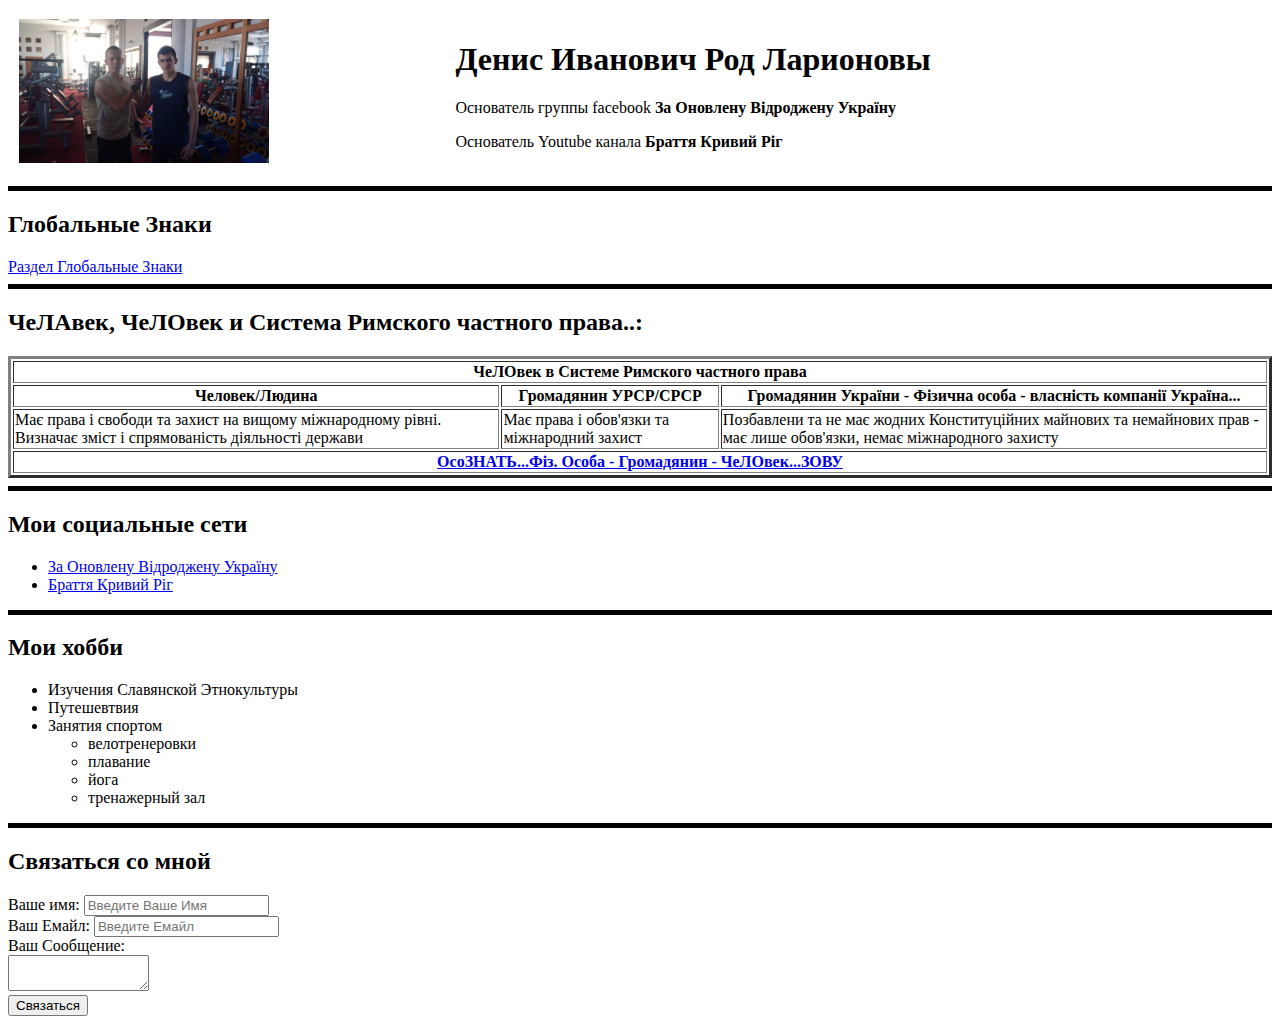
==== index.html @ 52ea0358 "Create 3oBy" ====
<!DOCTYPE html>
<html>
    <head>
        <meta charset="UTF-8" />
        <title>DENLDI</title>
    </head>
    <body>
        <table cellspacing="10" width="100%">
            <td aria-controls="red">
                <img width="250" alt="моё фото" src="Den+Andrey.jpeg" />
            </td>
            <td>
                <h1>Денис Иванович Род Ларионовы</h1>
                <p>
                    Основатель группы facebook
                    <strong>За Оновлену Відроджену Україну</strong>
                </p>
                <p>
                    Основатель Youtube канала <strong>Браття Кривий Ріг</strong>
                </p>
            </td>
        </table>

        <hr size="5" color="0" />

        <h2>Глобальные Знаки</h2>
        <a href="global_sings.html" target="_blank"> Раздел Глобальные Знаки</a>

        <hr size="5" color="0" />

        <h2>ЧеЛАвек, ЧеЛОвек и Система Римского частного права..:</h2>
        <table border="3">
            <thead>
                <tr>
                    <th colspan="3">
                        ЧеЛОвек в Системе Римского частного права
                    </th>
                </tr>
            </thead>

            <tbody>
                <tr>
                    <th>
                        <center>Человек/Людина</center>
                    </th>
                    <th><center>Громадянин УРСР/СРСР</center></th>
                    <th>
                        <center>
                            Громадянин України - Фізична особа - власність
                            компанії Україна...
                        </center>
                    </th>
                </tr>
                <tr>
                    <td>
                        Має права і свободи та захист на вищому міжнародному
                        рівні. Визначає зміст і спрямованість діяльності держави
                    </td>
                    <td>Має права і обов'язки та міжнародний захист</td>
                    <td>
                        Позбавлени та не має жодних Конституційних майнових та
                        немайнових прав - має лише обов'язки, немає міжнародного
                        захисту
                    </td>
                </tr>
            </tbody>
            <tfoot>
                <tr>
                    <th colspan="3">
                        <a
                            href="https://scontent-cdg2-1.xx.fbcdn.net/v/t39.30808-6/256586307_3530127837112165_4935937704176370676_n.jpg?_nc_cat=107&ccb=1-7&_nc_sid=b9115d&_nc_ohc=7V0wMzi5R7wAX98xJex&_nc_ht=scontent-cdg2-1.xx&oh=00_AT8H44hjmwQkJxcYkfN5ytrgrsfUcLQn59EgDIRNCwvTRw&oe=62ADE4AA"
                            target="_blank"
                            >ОсоЗНАТЬ...Фіз. Особа - Громадянин -
                            ЧеЛОвек...ЗОВУ</a
                        >
                    </th>
                </tr>
            </tfoot>
        </table>

        <hr size="5" color="0" />

        <h2>Мои социальные сети</h2>
        <ul>
            <li>
                <a
                    href="https://www.facebook.com/groups/zovu1961"
                    target="_blank"
                    >За Оновлену Відроджену Україну</a
                >
            </li>
            <li>
                <a
                    target="_blank"
                    href="https://www.youtube.com/channel/
                UCHVeMzqa1eYknHtkkZnfa_w"
                >
                    Браття Кривий Ріг</a
                >
            </li>
        </ul>

        <hr size="5" color="0" />

        <h2>Мои хобби</h2>
        <ul>
            <li>Изучения Славянской Этнокультуры</li>
            <li>Путешевтвия</li>
            <li>
                Занятия спортом
                <ul>
                    <li>велотренеровки</li>
                    <li>плавание</li>
                    <li>йога</li>
                    <li>тренажерный зал</li>
                </ul>
            </li>
        </ul>

        <hr size="5" color="0" />

        <h2>Связаться со мной</h2>

        <form action="/">
            <label for="name">Ваше имя:</label>
            <input type="text" id="name" placeholder="Введите Ваше Имя" />

            <br />

            <label for="email">Ваш Емайл:</label>
            <input type="text" id="email" placeholder="Введите Емайл" />

            <br />

            <label for="text">Ваш Сообщение:</label>
            <br />
            <textarea id="text" rows="2" cols="15"></textarea>

            <br />

            <input type="submit" value="Связаться" />
        </form>
    </body>
</html>
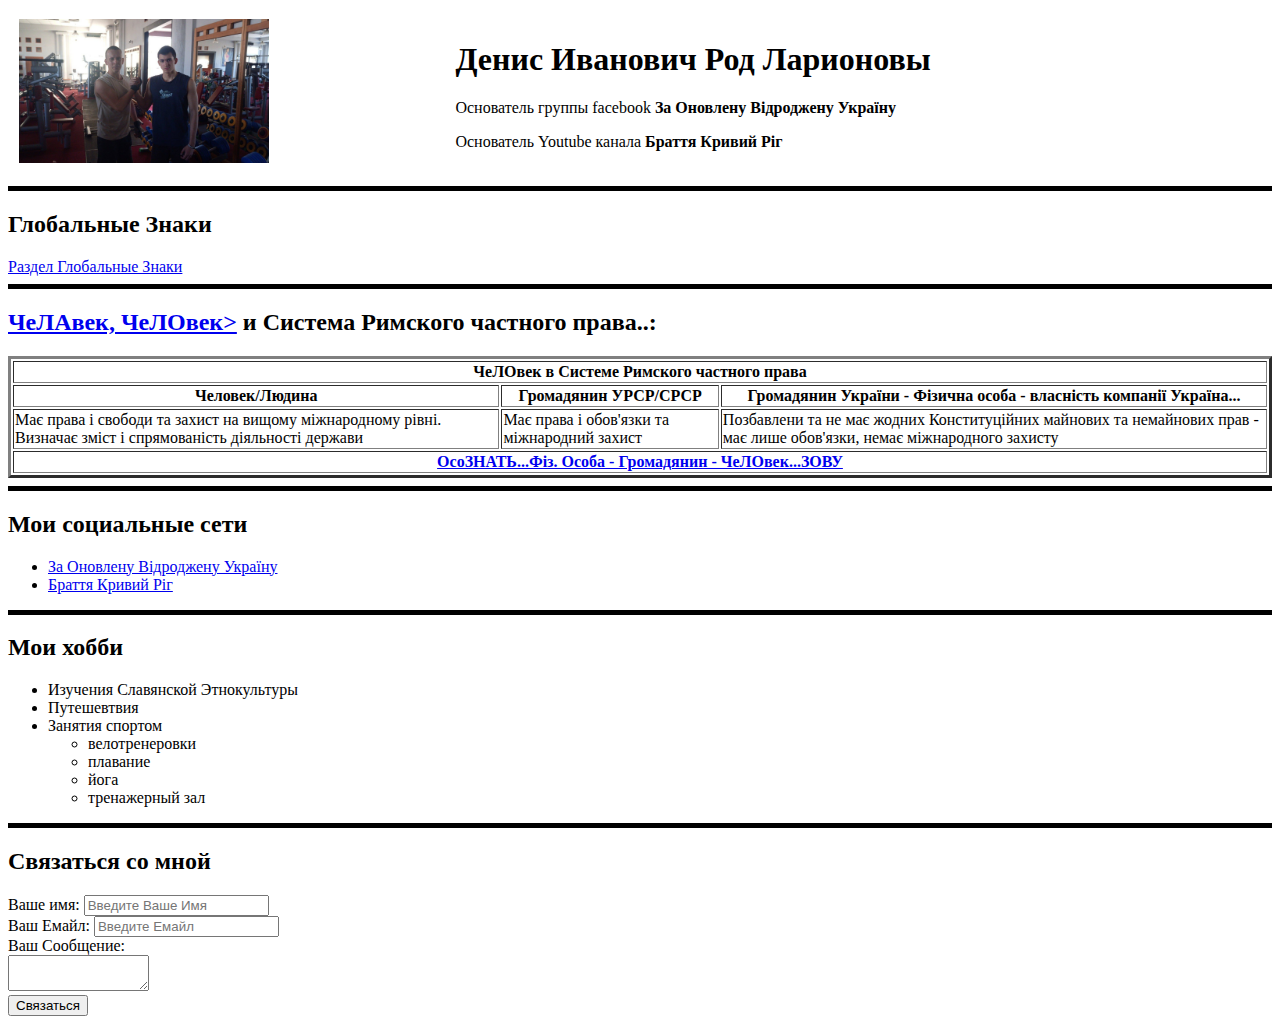
==== commit 512e0756: "Add files via upload" ====
--- a/index.html
+++ b/index.html
@@ -28,7 +28,11 @@
 
         <hr size="5" color="0" />
 
-        <h2>ЧеЛАвек, ЧеЛОвек и Система Римского частного права..:</h2>
+        <h2>
+            <a href="chelavek.html" target="_blank"> ЧеЛАвек, ЧеЛОвек></a>
+            и Система Римского частного права..:
+        </h2>
+
         <table border="3">
             <thead>
                 <tr>
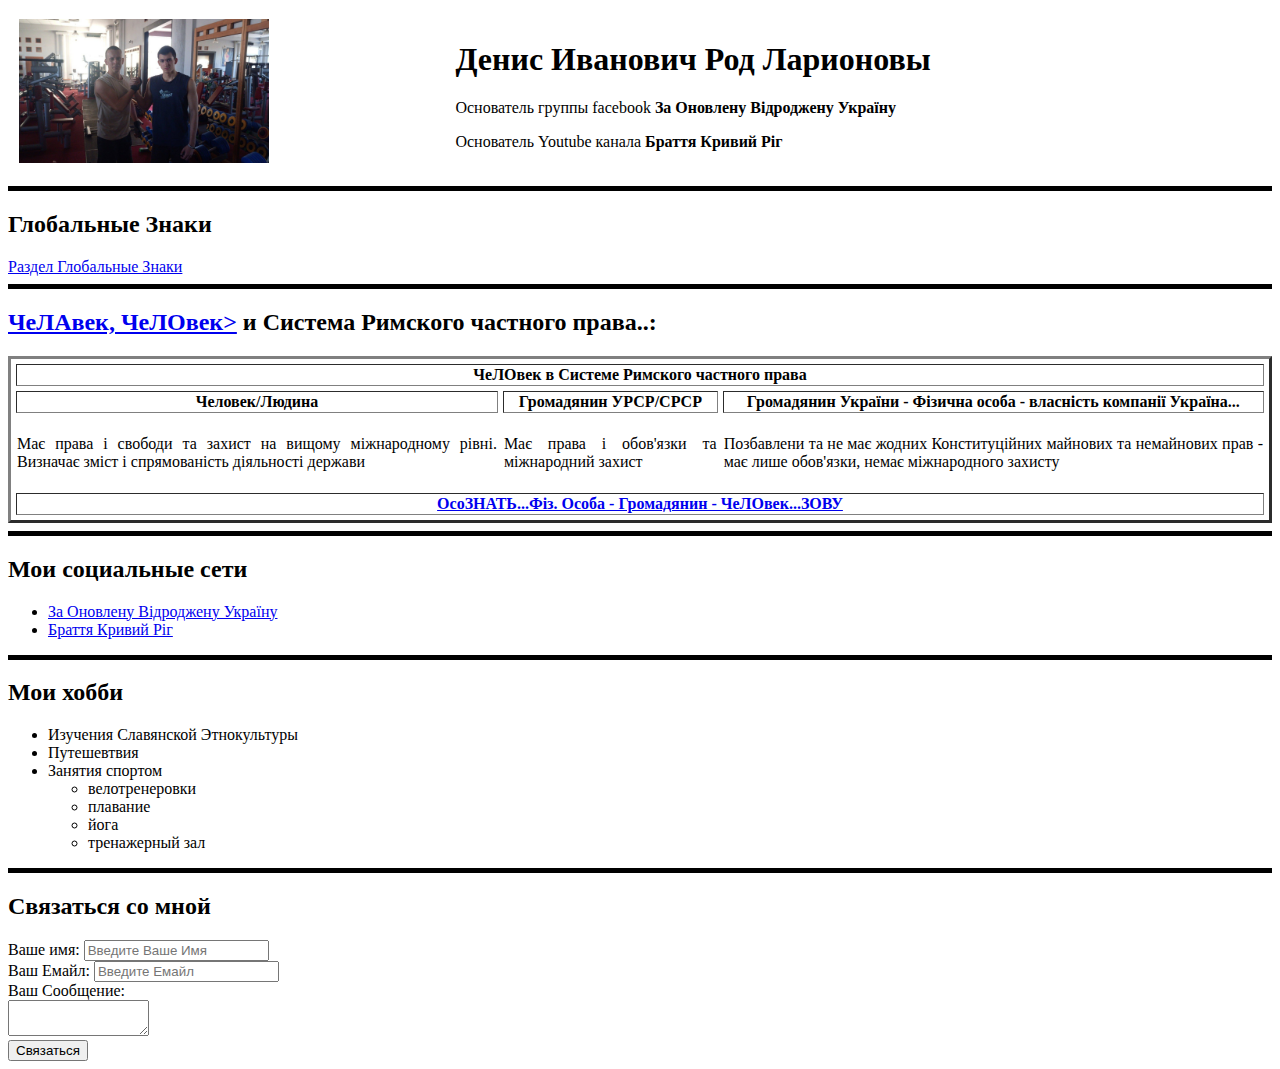
==== commit dec6c9b0: "Add files via upload" ====
--- a/index.html
+++ b/index.html
@@ -33,7 +33,7 @@
             и Система Римского частного права..:
         </h2>
 
-        <table border="3">
+        <table border="3" cellspacing="5">
             <thead>
                 <tr>
                     <th colspan="3">
@@ -56,15 +56,24 @@
                     </th>
                 </tr>
                 <tr>
-                    <td>
-                        Має права і свободи та захист на вищому міжнародному
-                        рівні. Визначає зміст і спрямованість діяльності держави
+                    <td style="border: none">
+                        <p align="justify">
+                            Має права і свободи та захист на вищому міжнародному
+                            рівні. Визначає зміст і спрямованість діяльності
+                            держави
+                        </p>
                     </td>
-                    <td>Має права і обов'язки та міжнародний захист</td>
-                    <td>
-                        Позбавлени та не має жодних Конституційних майнових та
-                        немайнових прав - має лише обов'язки, немає міжнародного
-                        захисту
+                    <td style="border: none">
+                        <p align="justify">
+                            Має права і обов'язки та міжнародний захист
+                        </p>
+                    </td>
+                    <td style="border: none">
+                        <p align="justify">
+                            Позбавлени та не має жодних Конституційних майнових
+                            та немайнових прав - має лише обов'язки, немає
+                            міжнародного захисту
+                        </p>
                     </td>
                 </tr>
             </tbody>
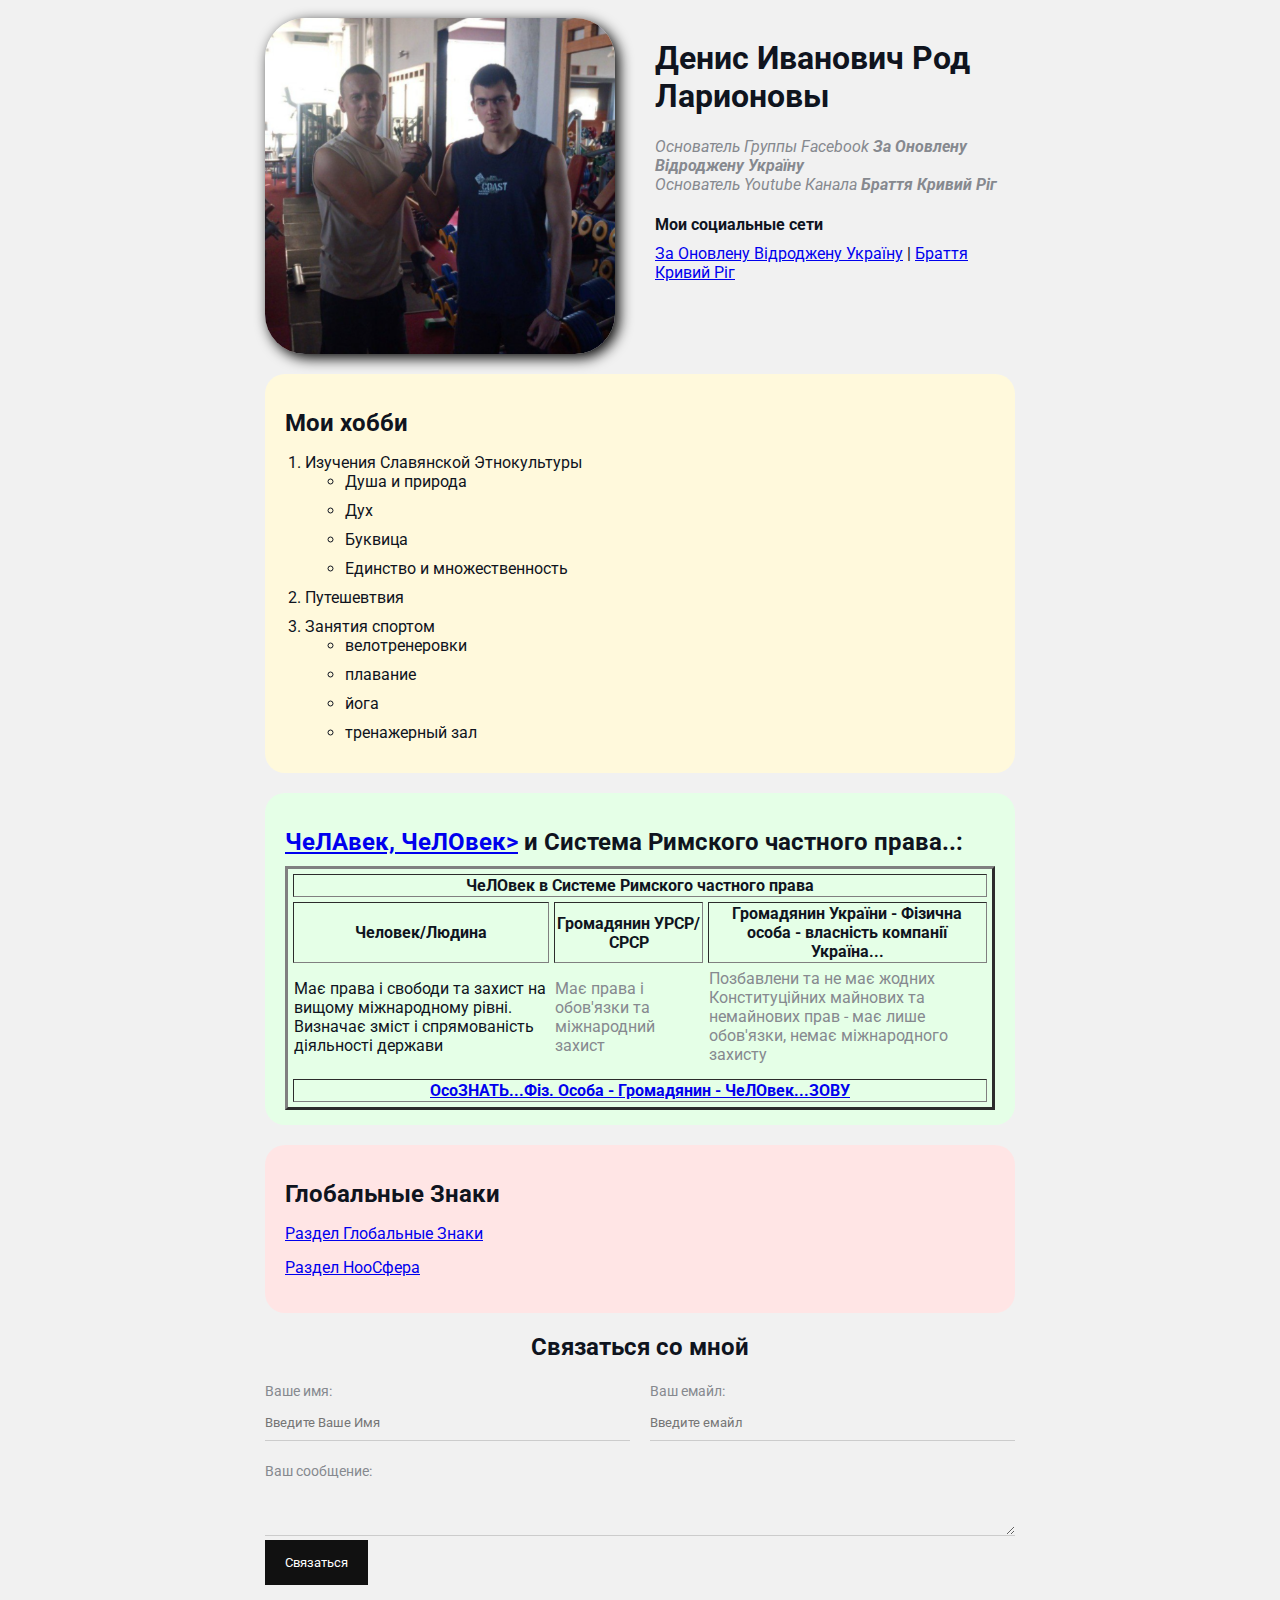
==== commit 81713f73: "Add files via upload" ====
--- a/index.html
+++ b/index.html
@@ -3,155 +3,189 @@
     <head>
         <meta charset="UTF-8" />
         <title>DENLDI</title>
+        <link href="styles.css" rel="stylesheet" />
+
+        <link rel="stylesheet" href="" />
     </head>
     <body>
-        <table cellspacing="10" width="100%">
-            <td aria-controls="red">
-                <img width="250" alt="моё фото" src="Den+Andrey.jpeg" />
-            </td>
-            <td>
-                <h1>Денис Иванович Род Ларионовы</h1>
-                <p>
-                    Основатель группы facebook
-                    <strong>За Оновлену Відроджену Україну</strong>
-                </p>
-                <p>
-                    Основатель Youtube канала <strong>Браття Кривий Ріг</strong>
-                </p>
-            </td>
-        </table>
+        <div class="conteiner">
+            <div class="info">
+                <img src="ScreenShot_20220712102528.png" class="avatar" />
 
-        <hr size="5" color="0" />
+                <div class="info-text">
+                    <h1>Денис Иванович Род Ларионовы</h1>
+                    <p>
+                        Основатель группы facebook
+                        <strong>За Оновлену Відроджену Україну</strong>
+                    </p>
+                    <p>
+                        Основатель Youtube канала
+                        <strong>Браття Кривий Ріг</strong>
+                    </p>
 
-        <h2>Глобальные Знаки</h2>
-        <a href="global_sings.html" target="_blank"> Раздел Глобальные Знаки</a>
+                    <h4>Мои социальные сети</h4>
 
-        <hr size="5" color="0" />
+                    <a
+                        href="https://www.facebook.com/groups/zovu1961"
+                        target="_blank"
+                        >За Оновлену Відроджену Україну</a
+                    >
+                    |
+                    <a
+                        target="_blank"
+                        href="https://www.youtube.com/channel/UCHVeMzqa1eYknHtkkZnfa_w"
+                        >Браття Кривий Ріг</a
+                    >
+                </div>
+            </div>
 
-        <h2>
-            <a href="chelavek.html" target="_blank"> ЧеЛАвек, ЧеЛОвек></a>
-            и Система Римского частного права..:
-        </h2>
+            <div class="card bg-yellow">
+                <h2>Мои хобби</h2>
+                <ol class="list">
+                    <li>
+                        Изучения Славянской Этнокультуры
+                        <ul>
+                            <li>Душа и природа</li>
+                            <li>Дух</li>
+                            <li>Буквица</li>
+                            <li>Единство и множественность</li>
+                        </ul>
+                    </li>
+                    <li>Путешевтвия</li>
+                    <li>
+                        Занятия спортом
+                        <ul>
+                            <li>велотренеровки</li>
+                            <li>плавание</li>
+                            <li>йога</li>
+                            <li>тренажерный зал</li>
+                        </ul>
+                    </li>
+                </ol>
+            </div>
 
-        <table border="3" cellspacing="5">
-            <thead>
-                <tr>
-                    <th colspan="3">
-                        ЧеЛОвек в Системе Римского частного права
-                    </th>
-                </tr>
-            </thead>
+            <div class="card bg-green">
+                <h2>
+                    <a href="chelavek.html" target="_blank">
+                        ЧеЛАвек, ЧеЛОвек></a
+                    >
+                    и Система Римского частного права..:
+                </h2>
 
-            <tbody>
-                <tr>
-                    <th>
-                        <center>Человек/Людина</center>
-                    </th>
-                    <th><center>Громадянин УРСР/СРСР</center></th>
-                    <th>
-                        <center>
-                            Громадянин України - Фізична особа - власність
-                            компанії Україна...
-                        </center>
-                    </th>
-                </tr>
-                <tr>
-                    <td style="border: none">
-                        <p align="justify">
-                            Має права і свободи та захист на вищому міжнародному
-                            рівні. Визначає зміст і спрямованість діяльності
-                            держави
-                        </p>
-                    </td>
-                    <td style="border: none">
-                        <p align="justify">
-                            Має права і обов'язки та міжнародний захист
-                        </p>
-                    </td>
-                    <td style="border: none">
-                        <p align="justify">
-                            Позбавлени та не має жодних Конституційних майнових
-                            та немайнових прав - має лише обов'язки, немає
-                            міжнародного захисту
-                        </p>
-                    </td>
-                </tr>
-            </tbody>
-            <tfoot>
-                <tr>
-                    <th colspan="3">
+                <table class="table" border="3" cellspacing="5">
+                    <thead>
+                        <tr>
+                            <th colspan="3">
+                                ЧеЛОвек в Системе Римского частного права
+                            </th>
+                        </tr>
+                    </thead>
+
+                    <tbody>
+                        <tr>
+                            <th>
+                                <center>Человек/Людина</center>
+                            </th>
+                            <th><center>Громадянин УРСР/СРСР</center></th>
+                            <th>
+                                <center>
+                                    Громадянин України - Фізична особа -
+                                    власність компанії Україна...
+                                </center>
+                            </th>
+                        </tr>
+                        <tr>
+                            <td>
+                                Має права і свободи та захист на вищому
+                                міжнародному рівні. Визначає зміст і
+                                спрямованість діяльності держави
+                            </td>
+                            <td>Має права і обов'язки та міжнародний захист</td>
+                            <td>
+                                Позбавлени та не має жодних Конституційних
+                                майнових та немайнових прав - має лише
+                                обов'язки, немає міжнародного захисту
+                            </td>
+                        </tr>
+                    </tbody>
+                    <tfoot>
+                        <tr>
+                            <th colspan="3">
+                                <a
+                                    href="https://scontent-cdg2-1.xx.fbcdn.net/v/t39.30808-6/256586307_3530127837112165_4935937704176370676_n.jpg?_nc_cat=107&ccb=1-7&_nc_sid=b9115d&_nc_ohc=7V0wMzi5R7wAX98xJex&_nc_ht=scontent-cdg2-1.xx&oh=00_AT8H44hjmwQkJxcYkfN5ytrgrsfUcLQn59EgDIRNCwvTRw&oe=62ADE4AA"
+                                    target="_blank"
+                                    >ОсоЗНАТЬ...Фіз. Особа - Громадянин -
+                                    ЧеЛОвек...ЗОВУ</a
+                                >
+                            </th>
+                        </tr>
+                    </tfoot>
+                </table>
+            </div>
+
+            <div class="card bg-red">
+                <h2>Глобальные Знаки</h2>
+                <ul class="link-list">
+                    <li>
                         <a
-                            href="https://scontent-cdg2-1.xx.fbcdn.net/v/t39.30808-6/256586307_3530127837112165_4935937704176370676_n.jpg?_nc_cat=107&ccb=1-7&_nc_sid=b9115d&_nc_ohc=7V0wMzi5R7wAX98xJex&_nc_ht=scontent-cdg2-1.xx&oh=00_AT8H44hjmwQkJxcYkfN5ytrgrsfUcLQn59EgDIRNCwvTRw&oe=62ADE4AA"
                             target="_blank"
-                            >ОсоЗНАТЬ...Фіз. Особа - Громадянин -
-                            ЧеЛОвек...ЗОВУ</a
+                            href="https://www.facebook.com/hashtag/%D0%B7%D0%BD%D0%B0%D0%BA%D0%B8/?__gid__=379478685789707"
                         >
-                    </th>
-                </tr>
-            </tfoot>
-        </table>
+                            Раздел Глобальные Знаки</a
+                        >
+                    </li>
 
-        <hr size="5" color="0" />
+                    <li>
+                        <a
+                            target="_blank"
+                            href="https://www.facebook.com/hashtag/%D0%9D%D0%BE%D0%BE%D1%81%D1%84%D0%B5%D1%80%D0%B0/?__gid__=379478685789707"
+                        >
+                            Раздел НооСфера</a
+                        >
+                    </li>
+                </ul>
+            </div>
 
-        <h2>Мои социальные сети</h2>
-        <ul>
-            <li>
-                <a
-                    href="https://www.facebook.com/groups/zovu1961"
-                    target="_blank"
-                    >За Оновлену Відроджену Україну</a
-                >
-            </li>
-            <li>
-                <a
-                    target="_blank"
-                    href="https://www.youtube.com/channel/
-                UCHVeMzqa1eYknHtkkZnfa_w"
-                >
-                    Браття Кривий Ріг</a
-                >
-            </li>
-        </ul>
+            <div class="contact">
+                <h2>Связаться со мной</h2>
 
-        <hr size="5" color="0" />
+                <form action="/">
+                    <div class="row">
+                        <div class="form-group">
+                            <label for="name">Ваше имя:</label>
+                            <input
+                                type="text"
+                                id="name"
+                                placeholder="Введите Ваше Имя"
+                            />
+                        </div>
 
-        <h2>Мои хобби</h2>
-        <ul>
-            <li>Изучения Славянской Этнокультуры</li>
-            <li>Путешевтвия</li>
-            <li>
-                Занятия спортом
-                <ul>
-                    <li>велотренеровки</li>
-                    <li>плавание</li>
-                    <li>йога</li>
-                    <li>тренажерный зал</li>
-                </ul>
-            </li>
-        </ul>
+                        <div class="form-group">
+                            <label for="email">Ваш eмайл:</label>
+                            <input
+                                type="text"
+                                id="email"
+                                placeholder="Введите eмайл"
+                            />
+                        </div>
+                    </div>
 
-        <hr size="5" color="0" />
+                    <div class="form-group">
+                        <label for="text">Ваш cообщение:</label>
+                        <textarea id="text" rows="2" cols="15"></textarea>
+                    </div>
 
-        <h2>Связаться со мной</h2>
+                    <input class="btn" type="submit" value="Связаться" />
+                </form>
 
-        <form action="/">
-            <label for="name">Ваше имя:</label>
-            <input type="text" id="name" placeholder="Введите Ваше Имя" />
+                <div style="margin-bottom: 500px"></div>
+            </div>
+        </div>
 
-            <br />
-
-            <label for="email">Ваш Емайл:</label>
-            <input type="text" id="email" placeholder="Введите Емайл" />
-
-            <br />
-
-            <label for="text">Ваш Сообщение:</label>
-            <br />
-            <textarea id="text" rows="2" cols="15"></textarea>
-
-            <br />
-
-            <input type="submit" value="Связаться" />
-        </form>
+        <div class="position">
+            <div class="box"></div>
+        </div>
     </body>
 </html>
+
+<!-- 2022.07.11_1:30:21 <video src=""></video> -->
--- a/styles.css
+++ b/styles.css
@@ -0,0 +1,215 @@
+@import url("https://fonts.googleapis.com/css2?family=Roboto&display=swap");
+
+/* * {
+    padding: 0;
+    margin: 0;
+} */
+
+body {
+    background-color: #f1f1f1;
+    color: #0f141e;
+
+    /* font-size: 16px; */
+    /* font-weight: normal; */
+    /* font-family: "Roboto", sans-serif; */
+    font: normal 16px "Roboto", sans-serif;
+}
+
+a:hover {
+    text-decoration: underline;
+}
+a:active {
+    color: blue;
+}
+a:visited {
+    color: blueviolet;
+}
+
+.avatar {
+    width: 350px;
+    border-radius: 40px;
+    box-shadow: 4px 4px 14px rgba(0, 0, 0, 025);
+}
+
+.info {
+    display: flex;
+    margin-bottom: 20px;
+}
+
+.info-text {
+    margin-left: 40px;
+}
+
+@media (max-width: 700px) {
+    .info {
+        text-align: center;
+        display: block;
+    }
+}
+
+.info-text h4 {
+    margin-bottom: 10px;
+}
+
+.info p {
+    color: #86898f;
+    margin: 0;
+    font-style: italic;
+    /* font-weight: bold; */
+    text-decoration: none;
+    text-transform: capitalize;
+    /* word-spacing: 15px; */
+}
+
+/* Box Model */
+.conteiner {
+    padding-top: 10px;
+    padding-left: 10px;
+    padding-right: 10px;
+    max-width: 750px;
+    margin: auto;
+}
+
+/* .social { */
+/* background: rgb(255, 119, 0);
+    padding: 15px;
+    /* padding: 15px 40px; */
+/* margin: 5px; */
+/* 
+    border: 5px solid red;
+    border-bottom-style: groove; */
+/* } */
+
+/* .box-model > div {
+    float: left;
+    background: #000;
+    height: 200px;
+    border: 4px solid red;
+    width: 25%;
+    box-sizing: border-box; */
+/* } */
+
+.bg-yellow {
+    background: #fff9dc;
+}
+.bg-green {
+    background: #e5ffe7;
+}
+.bg-red {
+    background: #ffe5e5;
+}
+.card {
+    padding: 15px 20px;
+    margin-bottom: 20px;
+    border-radius: 20px;
+}
+
+.card h2 {
+    margin-bottom: 10px;
+}
+
+.list {
+    padding: 0 20px;
+}
+
+.list li {
+    margin-bottom: 10px;
+    /* list-style: none; */
+}
+
+.table {
+    width: 100%;
+}
+
+.table td {
+    padding-bottom: 10px;
+    border: none;
+    align-items: justify;
+}
+
+.table td:nth-child(2),
+.table td:nth-child(3) {
+    color: #86898f;
+}
+
+.link-list {
+    list-style: none;
+    padding: 0;
+}
+
+.link-list li {
+    margin-bottom: 10px;
+    padding-bottom: 5px;
+    /* border-bottom: 1px solid #ccc; */
+}
+
+.contact h2 {
+    text-align: center;
+}
+
+.form-group label {
+    /* display: block; */
+    font-size: 14px;
+    color: #86898f;
+}
+
+.form-group input,
+.form-group textarea {
+    width: 100%;
+    box-sizing: border-box;
+    border: none;
+    background: transparent;
+    border-bottom: 1px solid #ccc;
+    color: #000;
+    padding: 15px 0 10px;
+    outline: none;
+    font-family: inherit;
+}
+
+.row {
+    display: flex;
+    margin-bottom: 20px;
+}
+
+.row > .form-group {
+    width: 50%;
+    margin-right: 20px;
+}
+
+.row > .form-group:last-child {
+    margin-right: 0px;
+}
+
+.btn {
+    background: #111;
+    padding: 15px 20px;
+    color: #fff;
+    border: none;
+    font-family: inherit;
+    cursor: pointer;
+}
+
+.btn:hover {
+    opacity: 0.9;
+}
+
+/* Position */
+/* 
+.position {
+    position: relative;
+    border: 4px solid black;
+    margin-top: 0;
+    padding: 20px;
+    height: 300px;
+}
+
+.box {
+    position: fixed;
+    top: 0;
+    left: 0px;
+    /* border-radius: 50%; */
+/* top: 100px; */
+/* width: 100%;
+    height: 10px;
+    background: lightcoral;
+} */
